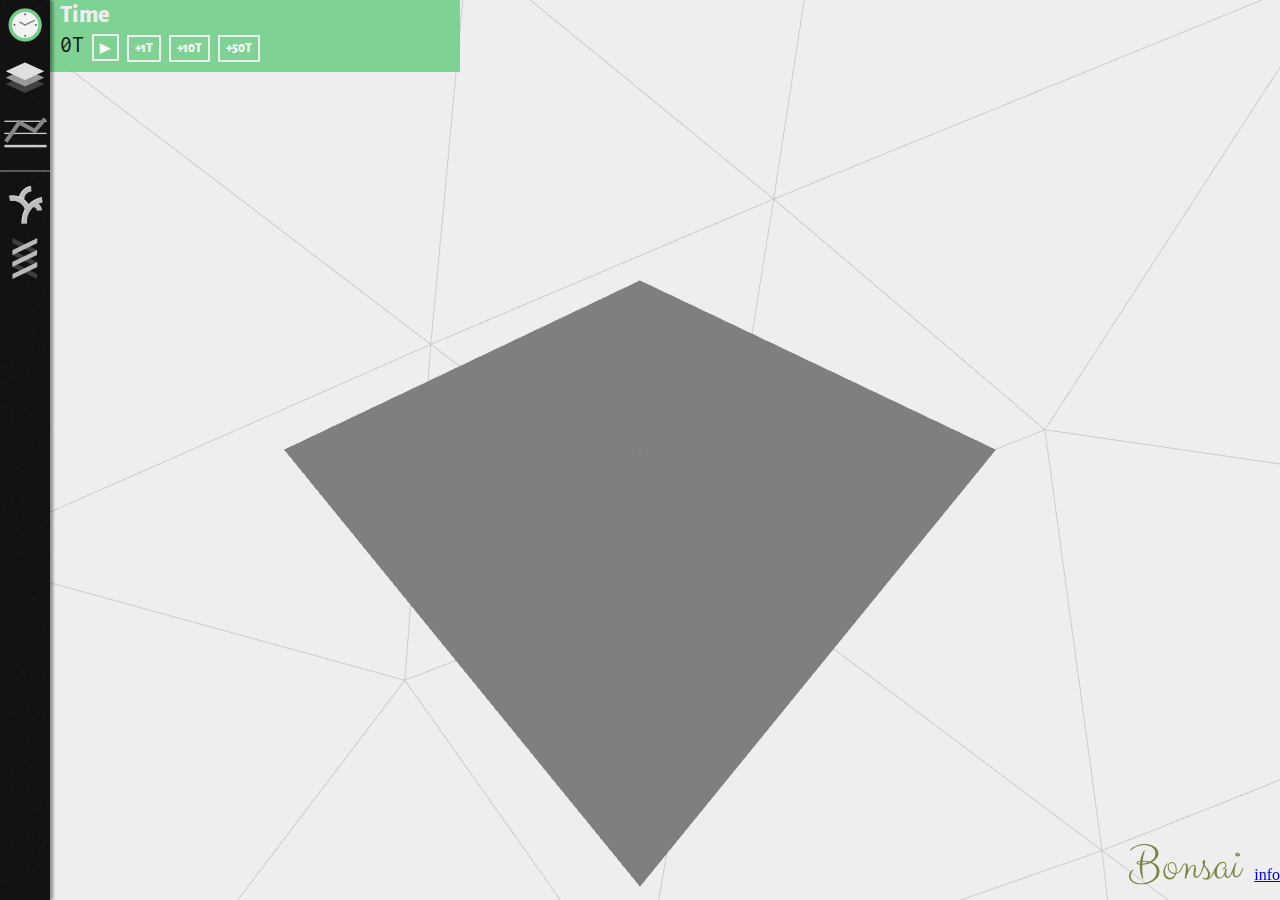
==== playground/index.html @ ae16418e "Add info link." ====
<!DOCTYPE html>
<html>
	<head>
		<title>Bonsai</title>

		<link href="./common.css" rel="stylesheet" type="text/css"/>
		<link rel="icon" href="./favicon.png" type="image/png"/>

		<script src="script/underscore.js"></script>
		<script src="script/underscore.string.min.js"></script>
		<script src="script/stats.min.js"></script>
		<script src="script/three.js"></script>
		<script src="script/TrackballControls.js"></script>
		<script src="script/genome.js"></script>
		<script src="script/chunk.js"></script>
		<script src="script/jquery.js"></script>
		<script src="script/bonsai.js"></script>
	</head>
	<body>
		<div class="logo">
			<span class="logo-text">Bonsai</span>
			<a href="http://www.xanxys.net/bonsai-info">info</a>
		</div>

		<div class="column-buttons">
			<button id="button_toggle_time" class="active"
				title="Open/close time control panel.">
				<img src="icon_time.png"/>
			</button>
			<button id="button_toggle_chunk"
				title="Open/close chunk statistics panel.">
				<img src="icon_chunk.png"/>
			</button>
			<button id="button_toggle_chart"
				title="Open/close energy and population history.">
				<img src="icon_chart.png"/>
			</button>

			<hr/>

			<button id="button_toggle_plant"
				title="Open/close plant statistics.">
				<img src="icon_plant.png"/>
			</button>
			<button id="button_toggle_genome"
				title="Open/close genome view.">
				<img src="icon_genome.png"/>
			</button>
		</div>

		<div class="column-windows">
			<div class="pane-panel bg-time" style="display: block">
				<h1>Time</h1>
				<span id="ui_abs_time">0T</span>
				<button id="button_play">&#x25b6;</button>
				<button id="button_step1">+1T</button>
				<button id="button_step10">+10T</button>
				<button id="button_step50">+50T</button>
			</div>

			<div class="pane-panel bg-chunk">
				<h1>Chunk</h1>
				<pre id="info-chunk"></pre>
			</div>

			<div class="pane-panel bg-chunk debug">
				<h1>Simulation</h1>
				<pre id="info-sim"></pre>
			</div>

			<div class="pane-panel bg-chart">
				<h1>History</h1>
				<div class="figure">
					<canvas width="380" height="120" id="history"></canvas>
				</div>
			</div>

			<div class="pane-panel bg-plant">
				<h1>Plant</h1>
				<pre id="info-plant"></pre>
			</div>

			<div class="pane-panel bg-genome">
				<h1>Genome</h1>
				Click a plant to see its genome.
				<div class="figure">
					<pre id="genome-plant">
					</pre>
				</div>
			</div>
		</div>

		<div id="main"></div>

		<!-- %%$$ANALYTICS$$%% -->
	</body>
</html>
---- playground/common.css ----
@import url(http://fonts.googleapis.com/css?family=Clicker+Script);
@import url(http://fonts.googleapis.com/css?family=Alegreya+Sans:300,800);
@import url(http://fonts.googleapis.com/css?family=Inconsolata:400,700);

html, body {
	margin: 0;
	padding: 0;
	height: 100%;
	overflow: hidden;
}

#main {
	z-index: -1;
	margin: 0;
	padding: 0;
}

canvas {
	display: block;
}

/* Colors
#ad7fa8
#cfbf72
#729fcf
#cf7274
#72cf89

*/

.bg-genome {
	background-color: #ad7fa8;
}

.bg-time {
	background-color: #72cf89;
}

.bg-chunk {
	background-color: #729fcf;
}

.bg-plant {
	background-color: #cfbf72;
}

.bg-chart {
	background-color: #cf7274;
}



/* Basic structure (logo + two columns) */
.logo {
	position: absolute;
	right: 0;
	bottom: 0;
}

.logo-text {
	font-size: 50px;
	position: relative;
	font-family: 'Clicker Script', cursive;
	color: #784;
	margin-right: 10px;
	margin-bottom: 10px;

	text-shadow: 0 0 5px #eee;

	-webkit-touch-callout: none;
	-webkit-user-select: none;
	-khtml-user-select: none;
	-moz-user-select: none;
	-ms-user-select: none;
	user-select: none;
}

.column-buttons {
	position: absolute;
	left: 0;
	top: 0;
	width: 50px;
	height: 100%;

	background: url("dirty_darkgray.png");

	box-shadow: 3px 0 3px 0 rgba(0, 0, 0, 0.4);
	z-index: 3;
}

.column-buttons hr {
	border: none;
	border-bottom: 2px solid rgba(255, 255, 255, 0.3);
}

.column-windows {
	position: absolute;
	left: 50px;
	top: 0;
	width: 5px;
	height: 100%;
}


/* Buttons */
.column-buttons button {
	background: none;
	border: none;
	padding: 0;
	margin: 0;
}

.column-buttons button:focus {
	outline: none;
}

.column-buttons button img {
	-webkit-filter: grayscale(100%);
	-moz-filter: grayscale(100%);
	filter: grayscale(100%);
}

.column-buttons button.active img {
	-webkit-filter: grayscale(0%);
	-moz-filter: grayscale(0%);
	filter: grayscale(0%);
}


/* Windows */
.debug {
	display: none;
}

.pane-panel {
	margin-bottom: 0;
	padding-left: 10px;
	padding-bottom: 10px;

	overflow: hidden;
	width: 400px;
	display: none;
	margin-bottom: 10px;
	min-height: 50px;
	opacity: 0.9;

	font-family: "Inconsolata", sans-serif;
}

.pane-panel h1 {
	font-size: 150%;
	margin-top: 1px;
	margin-bottom: 1px;
	font-family: 'Alegreya Sans', sans-serif;
	font-weight: 800;
	color: #eee;
}

.pane-panel pre {
	margin-top: 0;
	margin-bottom: 0;
}

.figure {
	background-color: #222;
	color: #eee;
}

/* Time Panel */
.bg-time button {
	border: #eee solid 2px;

	height: 2em;

	background: none;
	border-radius: 1px;
	color: white;

	font-family: 'Alegreya Sans', sans-serif;
	font-weight: 800;
}

#ui_abs_time {
	font-size: 150%;
}

#button_play {
	width: 2em;
	height: 2em;
	font-family: sans-serif;
}

/* Plant Panel */
.bg-plant span {
	background-color: #ccc;
	margin-right: 2px;

	font-family: "Inconsolata", sans-serif;
	font-weight: 700;
	font-size: 10px;
}

.bg-plant {
	max-height: 500px;
	overflow: auto;
}

/* Genome Panel */
.bg-genome table {
	border-right: 2px solid #ccc;
	display: inline-block;
}

.bg-genome td {
	padding-top: 0;
	padding-bottom: 0;
}

.bg-genome table tr:first-child {
	font-family: "Inconsolata", sans-serif;
	font-weight: 700;
	font-size: 10px;
}

.bg-genome table tr:not(first-child) {
	font-family: 'Alegreya Sans', sans-serif;
	font-weight: 300;
	font-size: 8px;
}

.ct-intrinsic {
	background-color: #341;
}

.ct-compound {
	background-color: #79c;
}

.ct-standard {
	background-color: #673;
}

.ct-unknown {
	background-color: #a33;
}


/*  */
.credit {
	position: absolute;
	right: 0;
	bottom: 0;
}
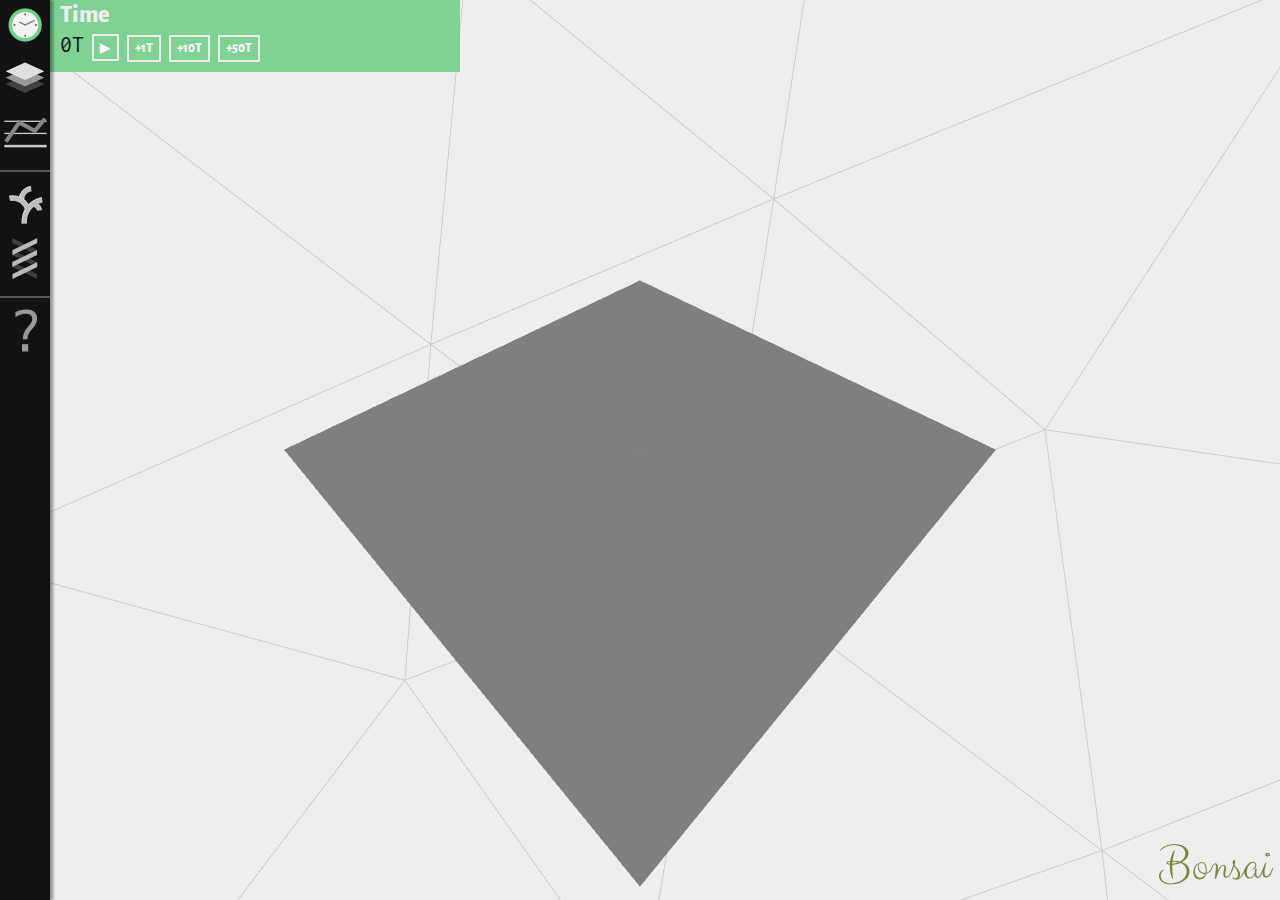
==== commit e8aeb7b6: "Replace info link w/ about panel." ====
--- a/playground/index.html
+++ b/playground/index.html
@@ -1,7 +1,9 @@
 <!DOCTYPE html>
-<html>
+<html lang="en">
 	<head>
 		<title>Bonsai</title>
+		
+		<meta charset="utf-8"/>
 
 		<link href="./common.css" rel="stylesheet" type="text/css"/>
 		<link rel="icon" href="./favicon.png" type="image/png"/>
@@ -19,7 +21,7 @@
 	<body>
 		<div class="logo">
 			<span class="logo-text">Bonsai</span>
-			<a href="http://www.xanxys.net/bonsai-info">info</a>
+			<!-- <a href="http://www.xanxys.net/bonsai-info">info</a> -->
 		</div>
 
 		<div class="column-buttons">
@@ -45,6 +47,13 @@
 			<button id="button_toggle_genome"
 				title="Open/close genome view.">
 				<img src="icon_genome.png"/>
+			</button>
+
+			<hr/>
+
+			<button id="button_toggle_about"
+				title="Open/close about.">
+				<img src="icon_about.png"/>
 			</button>
 		</div>
 
@@ -88,6 +97,78 @@
 					</pre>
 				</div>
 			</div>
+
+			<div class="pane-panel bg-about">
+				<h1>About</h1>
+				<h2>What's this?</h2>
+				<p>
+				Bonsai is primarily a plant evolution simulator,
+				and partly a tech demo of HTML5.
+				</p>
+				<p>
+				For now, you can just watch plants reproduce (and die).
+				You can also click plant to inspect its genome, signals, stats etc.
+				Simulated factors are energy, mutation, and in-cell signaling based growth.
+				</p>
+
+				<h2>Plant Model</h2>
+				<p>
+				A plant consists of organ-scale cells, each of them contains
+				set of signals. A plant also has a single scalar energy, which is shared among the all cells in the plant.
+				</p>
+
+				<h2>Energy Model</h2>
+				<p>
+				In bonsai, each plant has stored energy which changes over time from several factors. Only way to produce energy is via photosynthesis, and it's simulated by number of rays hitting cells that contains chloroplast. (it also affects shadow)
+				</p>
+				
+				<p>
+				Everything else (including mere existence) costs energy and
+				plants with low energy turns blue and eventually dies.
+				</p>
+				
+				<h2>Cell Model</h2>
+				A cell contains signals, which is a string of alphabets. Signals are generated by expression of a gene.
+				
+				<p>
+				Genome consists of gene, and each gene looks like
+				(condition, production). Condition determines a probability of generating the signals in production term, by 
+				multiplying concentration of each signal.
+				</p>
+
+				<p>
+				Some signals have special builtin meanings:
+				<ul>
+					<li>g: growth factor determined by plant age</li>
+					<li>iα: 1 - probability of α</li>
+					<li>p: multiply 0.5</li>
+					<li>d**: produce new cell</li>
+					<li>rα: delete signal α</li>
+					<li>chlr: act as chloroplast</li>
+					<li>x,y,z: grow in specified direction</li>
+				</ul>
+
+
+				<h2>Problems...?</h2>
+				<p>
+				You need a browser with WebGL &amp; Web Worker support.
+				Also bonsai is only tested on Chrome/Linux.
+				</p>
+				
+				<p>
+				If something seems wrong, your options are:
+				<ol>
+					<li>Try using <a href="https://google.com/chrome">Chrome</a></li>
+					<li>Raise <a href="https://bitbucket.org/xanxys/bonsai/issues">an Issue</a> (or send a pull request fixing it)</li>
+					<li>Just give up</li>
+				</ol>
+				</p>
+
+				<h2>Liked?</h2>
+				<a href="https://twitter.com/share" class="twitter-share-button" data-text="Bonsai" data-via="xanxys_" data-count="none">Tweet</a>
+<script>!function(d,s,id){var js,fjs=d.getElementsByTagName(s)[0],p=/^http:/.test(d.location)?'http':'https';if(!d.getElementById(id)){js=d.createElement(s);js.id=id;js.src=p+'://platform.twitter.com/widgets.js';fjs.parentNode.insertBefore(js,fjs);}}(document, 'script', 'twitter-wjs');</script>
+
+			</div>
 		</div>
 
 		<div id="main"></div>
--- a/playground/common.css
+++ b/playground/common.css
@@ -48,7 +48,9 @@
 	background-color: #cf7274;
 }
 
-
+.bg-about {
+	background-color: #729fcf;
+}
 
 /* Basic structure (logo + two columns) */
 .logo {
@@ -156,6 +158,15 @@
 	color: #eee;
 }
 
+.pane-panel h2 {
+	font-size: 120%;
+	margin-top: 1px;
+	margin-bottom: 0;
+	font-family: 'Alegreya Sans', sans-serif;
+	font-weight: 800;
+	color: #ccc;
+}
+
 .pane-panel pre {
 	margin-top: 0;
 	margin-bottom: 0;
@@ -244,6 +255,16 @@
 	background-color: #a33;
 }
 
+/* about panel */
+.bg-about {
+	width: 600px;
+	font-family: 'Alegreya Sans', sans-serif;
+}
+
+.bg-about p {
+	margin-top: 0;
+	margin-bottom: 0.4em;
+}
 
 /*  */
 .credit {
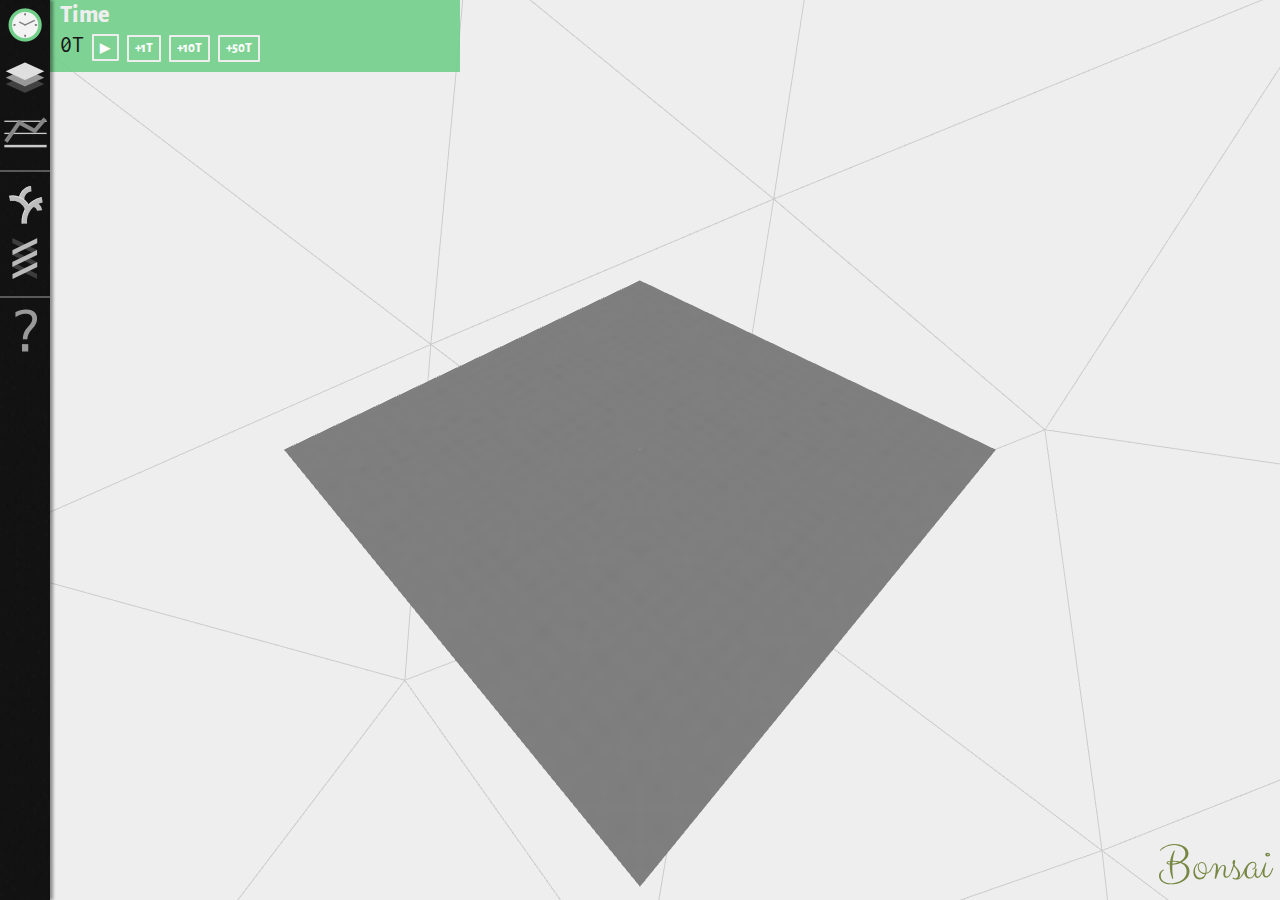
==== commit 7ce30929: "Integrate ammo.js stepping." ====
--- a/playground/index.html
+++ b/playground/index.html
@@ -2,7 +2,7 @@
 <html lang="en">
 	<head>
 		<title>Bonsai</title>
-		
+
 		<meta charset="utf-8"/>
 
 		<link href="./common.css" rel="stylesheet" type="text/css"/>
@@ -87,6 +87,8 @@
 			<div class="pane-panel bg-plant">
 				<h1>Plant</h1>
 				<pre id="info-plant"></pre>
+
+				<button id="button_kill">Kill</button>
 			</div>
 
 			<div class="pane-panel bg-genome">
@@ -121,31 +123,33 @@
 				<p>
 				In bonsai, each plant has stored energy which changes over time from several factors. Only way to produce energy is via photosynthesis, and it's simulated by number of rays hitting cells that contains chloroplast. (it also affects shadow)
 				</p>
-				
+
 				<p>
 				Everything else (including mere existence) costs energy and
 				plants with low energy turns blue and eventually dies.
 				</p>
-				
+
 				<h2>Cell Model</h2>
 				A cell contains signals, which is a string of alphabets. Signals are generated by expression of a gene.
-				
+
 				<p>
 				Genome consists of gene, and each gene looks like
-				(condition, production). Condition determines a probability of generating the signals in production term, by 
+				(condition, production). Condition determines a probability of generating the signals in production term, by
 				multiplying concentration of each signal.
 				</p>
 
 				<p>
 				Some signals have special builtin meanings:
 				<ul>
-					<li>g: growth factor determined by plant age</li>
-					<li>iα: 1 - probability of α</li>
-					<li>p: multiply 0.5</li>
-					<li>d**: produce new cell</li>
-					<li>rα: delete signal α</li>
-					<li>chlr: act as chloroplast</li>
-					<li>x,y,z: grow in specified direction</li>
+					<li><span class="gene">g</span>: growth factor determined by plant age</li>
+					<li><span class="gene">iα</span>: 1 - probability of α</li>
+					<li><span class="gene">p</span>: multiply 0.5</li>
+					<li><span class="gene">dαβ</span>: produce new cell containing signal α in direction β</li>
+					<li><span class="gene">rα</span>: delete signal α</li>
+					<li><span class="gene">chlr</span>: act as chloroplast</li>
+					<li><span class="gene">x</span>,
+						<span class="gene">y</span>,
+						<span class="gene">z</span>: grow in specified direction</li>
 				</ul>
 
 
@@ -154,7 +158,7 @@
 				You need a browser with WebGL &amp; Web Worker support.
 				Also bonsai is only tested on Chrome/Linux.
 				</p>
-				
+
 				<p>
 				If something seems wrong, your options are:
 				<ol>
@@ -175,4 +179,4 @@
 
 		<!-- %%$$ANALYTICS$$%% -->
 	</body>
-</html>+</html>
--- a/playground/common.css
+++ b/playground/common.css
@@ -177,8 +177,7 @@
 	color: #eee;
 }
 
-/* Time Panel */
-.bg-time button {
+.pane-panel button {
 	border: #eee solid 2px;
 
 	height: 2em;
@@ -191,6 +190,7 @@
 	font-weight: 800;
 }
 
+/* Time Panel */
 #ui_abs_time {
 	font-size: 150%;
 }
@@ -266,6 +266,11 @@
 	margin-bottom: 0.4em;
 }
 
+.bg-about li .gene {
+	font-family: "Inconsolata", sans-serif;
+	font-weight: 700;
+}
+
 /*  */
 .credit {
 	position: absolute;
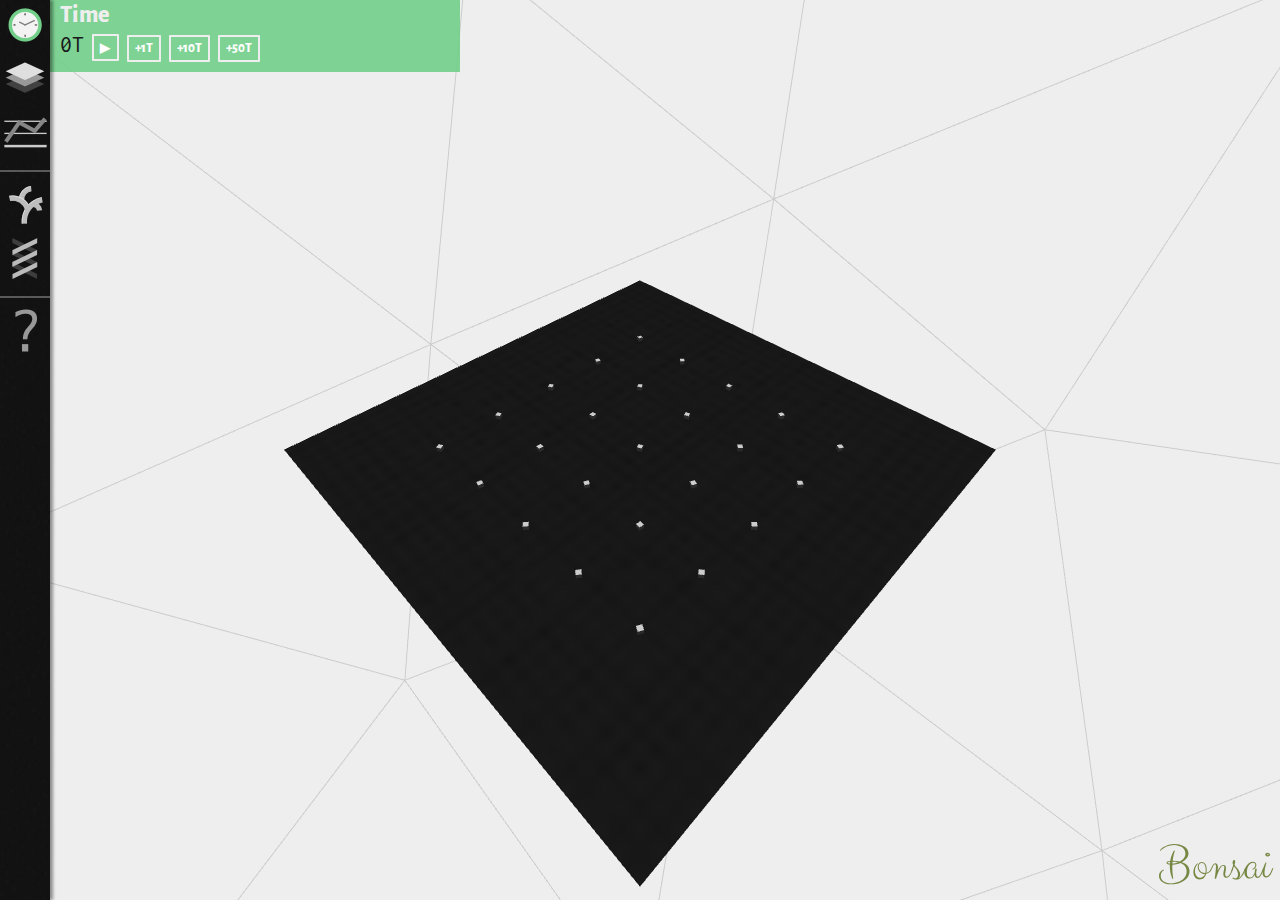
==== commit a120336d: "Cleanup" ====
--- a/playground/index.html
+++ b/playground/index.html
@@ -1,182 +1,186 @@
 <!DOCTYPE html>
 <html lang="en">
-	<head>
-		<title>Bonsai</title>
 
-		<meta charset="utf-8"/>
+<head>
+	<title>Bonsai</title>
 
-		<link href="./common.css" rel="stylesheet" type="text/css"/>
-		<link rel="icon" href="./favicon.png" type="image/png"/>
+	<meta charset="utf-8" />
 
-		<script src="script/underscore.js"></script>
-		<script src="script/underscore.string.min.js"></script>
-		<script src="script/stats.min.js"></script>
-		<script src="script/three.js"></script>
-		<script src="script/TrackballControls.js"></script>
-		<script src="script/genome.js"></script>
-		<script src="script/chunk.js"></script>
-		<script src="script/jquery.js"></script>
-		<script src="script/bonsai.js"></script>
-	</head>
-	<body>
-		<div class="logo">
-			<span class="logo-text">Bonsai</span>
-			<!-- <a href="http://www.xanxys.net/bonsai-info">info</a> -->
+	<link href="./common.css" rel="stylesheet" type="text/css" />
+	<link rel="icon" href="./favicon.png" type="image/png" />
+
+	<script src="script/underscore.js"></script>
+	<script src="script/underscore.string.min.js"></script>
+	<script src="script/stats.min.js"></script>
+	<script src="script/three.js"></script>
+	<script src="script/TrackballControls.js"></script>
+	<script src="script/genome.js"></script>
+	<script src="script/chunk.js"></script>
+	<script src="script/jquery.js"></script>
+	<script src="script/bonsai.js"></script>
+</head>
+
+<body>
+	<div class="logo">
+		<span class="logo-text">Bonsai</span>
+		<!-- <a href="http://www.xanxys.net/bonsai-info">info</a> -->
+	</div>
+
+	<div class="column-buttons">
+		<button id="button_toggle_time" class="active" title="Open/close time control panel.">
+			<img src="icon_time.png" />
+		</button>
+		<button id="button_toggle_chunk" title="Open/close chunk statistics panel.">
+			<img src="icon_chunk.png" />
+		</button>
+		<button id="button_toggle_chart" title="Open/close energy and population history.">
+			<img src="icon_chart.png" />
+		</button>
+
+		<hr />
+
+		<button id="button_toggle_plant" title="Open/close plant statistics.">
+			<img src="icon_plant.png" />
+		</button>
+		<button id="button_toggle_genome" title="Open/close genome view.">
+			<img src="icon_genome.png" />
+		</button>
+
+		<hr />
+
+		<button id="button_toggle_about" title="Open/close about.">
+			<img src="icon_about.png" />
+		</button>
+	</div>
+
+	<div class="column-windows">
+		<div class="pane-panel bg-time" style="display: block">
+			<h1>Time</h1>
+			<span id="ui_abs_time">0T</span>
+			<button id="button_play">&#x25b6;</button>
+			<button id="button_step1">+1T</button>
+			<button id="button_step10">+10T</button>
+			<button id="button_step50">+50T</button>
 		</div>
 
-		<div class="column-buttons">
-			<button id="button_toggle_time" class="active"
-				title="Open/close time control panel.">
-				<img src="icon_time.png"/>
-			</button>
-			<button id="button_toggle_chunk"
-				title="Open/close chunk statistics panel.">
-				<img src="icon_chunk.png"/>
-			</button>
-			<button id="button_toggle_chart"
-				title="Open/close energy and population history.">
-				<img src="icon_chart.png"/>
-			</button>
-
-			<hr/>
-
-			<button id="button_toggle_plant"
-				title="Open/close plant statistics.">
-				<img src="icon_plant.png"/>
-			</button>
-			<button id="button_toggle_genome"
-				title="Open/close genome view.">
-				<img src="icon_genome.png"/>
-			</button>
-
-			<hr/>
-
-			<button id="button_toggle_about"
-				title="Open/close about.">
-				<img src="icon_about.png"/>
-			</button>
+		<div class="pane-panel bg-chunk">
+			<h1>Chunk</h1>
+			<pre id="info-chunk"></pre>
 		</div>
 
-		<div class="column-windows">
-			<div class="pane-panel bg-time" style="display: block">
-				<h1>Time</h1>
-				<span id="ui_abs_time">0T</span>
-				<button id="button_play">&#x25b6;</button>
-				<button id="button_step1">+1T</button>
-				<button id="button_step10">+10T</button>
-				<button id="button_step50">+50T</button>
+		<div class="pane-panel bg-chunk debug">
+			<h1>Simulation</h1>
+			<pre id="info-sim"></pre>
+		</div>
+
+		<div class="pane-panel bg-chart">
+			<h1>History</h1>
+			<div class="figure">
+				<canvas width="380" height="120" id="history"></canvas>
 			</div>
+		</div>
 
-			<div class="pane-panel bg-chunk">
-				<h1>Chunk</h1>
-				<pre id="info-chunk"></pre>
+		<div class="pane-panel bg-plant">
+			<h1>Plant</h1>
+			<pre id="info-plant"></pre>
+
+			<button id="button_kill">Kill</button>
+		</div>
+
+		<div class="pane-panel bg-genome">
+			<h1>Genome</h1>
+			Click a plant to see its genome.
+			<div class="figure">
+				<pre id="genome-plant">
+					</pre>
 			</div>
+		</div>
 
-			<div class="pane-panel bg-chunk debug">
-				<h1>Simulation</h1>
-				<pre id="info-sim"></pre>
-			</div>
-
-			<div class="pane-panel bg-chart">
-				<h1>History</h1>
-				<div class="figure">
-					<canvas width="380" height="120" id="history"></canvas>
-				</div>
-			</div>
-
-			<div class="pane-panel bg-plant">
-				<h1>Plant</h1>
-				<pre id="info-plant"></pre>
-
-				<button id="button_kill">Kill</button>
-			</div>
-
-			<div class="pane-panel bg-genome">
-				<h1>Genome</h1>
-				Click a plant to see its genome.
-				<div class="figure">
-					<pre id="genome-plant">
-					</pre>
-				</div>
-			</div>
-
-			<div class="pane-panel bg-about">
-				<h1>About</h1>
-				<h2>What's this?</h2>
-				<p>
+		<div class="pane-panel bg-about">
+			<h1>About</h1>
+			<h2>What's this?</h2>
+			<p>
 				Bonsai is primarily a plant evolution simulator,
 				and partly a tech demo of HTML5.
-				</p>
-				<p>
+			</p>
+			<p>
 				For now, you can just watch plants reproduce (and die).
 				You can also click plant to inspect its genome, signals, stats etc.
 				Simulated factors are energy, mutation, and in-cell signaling based growth.
-				</p>
+			</p>
 
-				<h2>Plant Model</h2>
-				<p>
+			<h2>Plant Model</h2>
+			<p>
 				A plant consists of organ-scale cells, each of them contains
-				set of signals. A plant also has a single scalar energy, which is shared among the all cells in the plant.
-				</p>
+				set of signals. A plant also has a single scalar energy, which is shared among the all cells in the
+				plant.
+			</p>
 
-				<h2>Energy Model</h2>
-				<p>
-				In bonsai, each plant has stored energy which changes over time from several factors. Only way to produce energy is via photosynthesis, and it's simulated by number of rays hitting cells that contains chloroplast. (it also affects shadow)
-				</p>
+			<h2>Energy Model</h2>
+			<p>
+				In bonsai, each plant has stored energy which changes over time from several factors. Only way to
+				produce energy is via photosynthesis, and it's simulated by number of rays hitting cells that contains
+				chloroplast. (it also affects shadow)
+			</p>
 
-				<p>
+			<p>
 				Everything else (including mere existence) costs energy and
 				plants with low energy turns blue and eventually dies.
-				</p>
+			</p>
 
-				<h2>Cell Model</h2>
-				A cell contains signals, which is a string of alphabets. Signals are generated by expression of a gene.
+			<h2>Cell Model</h2>
+			A cell contains signals, which is a string of alphabets. Signals are generated by expression of a gene.
 
-				<p>
+			<p>
 				Genome consists of gene, and each gene looks like
-				(condition, production). Condition determines a probability of generating the signals in production term, by
+				(condition, production). Condition determines a probability of generating the signals in production
+				term, by
 				multiplying concentration of each signal.
-				</p>
+			</p>
 
-				<p>
+			<p>
 				Some signals have special builtin meanings:
-				<ul>
-					<li><span class="gene">g</span>: growth factor determined by plant age</li>
-					<li><span class="gene">iα</span>: 1 - probability of α</li>
-					<li><span class="gene">p</span>: multiply 0.5</li>
-					<li><span class="gene">dαβ</span>: produce new cell containing signal α in direction β</li>
-					<li><span class="gene">rα</span>: delete signal α</li>
-					<li><span class="gene">chlr</span>: act as chloroplast</li>
-					<li><span class="gene">x</span>,
-						<span class="gene">y</span>,
-						<span class="gene">z</span>: grow in specified direction</li>
-				</ul>
+			<ul>
+				<li><span class="gene">g</span>: growth factor determined by plant age</li>
+				<li><span class="gene">iα</span>: 1 - probability of α</li>
+				<li><span class="gene">p</span>: multiply 0.5</li>
+				<li><span class="gene">dαβ</span>: produce new cell containing signal α in direction β</li>
+				<li><span class="gene">rα</span>: delete signal α</li>
+				<li><span class="gene">chlr</span>: act as chloroplast</li>
+				<li><span class="gene">x</span>,
+					<span class="gene">y</span>,
+					<span class="gene">z</span>: grow in specified direction
+				</li>
+			</ul>
 
 
-				<h2>Problems...?</h2>
-				<p>
+			<h2>Problems...?</h2>
+			<p>
 				You need a browser with WebGL &amp; Web Worker support.
 				Also bonsai is only tested on Chrome/Linux.
-				</p>
+			</p>
 
-				<p>
+			<p>
 				If something seems wrong, your options are:
-				<ol>
-					<li>Try using <a href="https://google.com/chrome">Chrome</a></li>
-					<li>Raise <a href="https://bitbucket.org/xanxys/bonsai/issues">an Issue</a> (or send a pull request fixing it)</li>
-					<li>Just give up</li>
-				</ol>
-				</p>
+			<ol>
+				<li>Try using <a href="https://google.com/chrome">Chrome</a></li>
+				<li>Raise <a href="https://bitbucket.org/xanxys/bonsai/issues">an Issue</a> (or send a pull request
+					fixing it)</li>
+				<li>Just give up</li>
+			</ol>
+			</p>
 
-				<h2>Liked?</h2>
-				<a href="https://twitter.com/share" class="twitter-share-button" data-text="Bonsai" data-via="xanxys_" data-count="none">Tweet</a>
-<script>!function(d,s,id){var js,fjs=d.getElementsByTagName(s)[0],p=/^http:/.test(d.location)?'http':'https';if(!d.getElementById(id)){js=d.createElement(s);js.id=id;js.src=p+'://platform.twitter.com/widgets.js';fjs.parentNode.insertBefore(js,fjs);}}(document, 'script', 'twitter-wjs');</script>
+			<h2>Liked?</h2>
+			<a href="https://twitter.com/share" class="twitter-share-button" data-text="Bonsai" data-via="xanxys_"
+				data-count="none">Tweet</a>
+			<script>!function (d, s, id) { var js, fjs = d.getElementsByTagName(s)[0], p = /^http:/.test(d.location) ? 'http' : 'https'; if (!d.getElementById(id)) { js = d.createElement(s); js.id = id; js.src = p + '://platform.twitter.com/widgets.js'; fjs.parentNode.insertBefore(js, fjs); } }(document, 'script', 'twitter-wjs');</script>
 
-			</div>
 		</div>
+	</div>
 
-		<div id="main"></div>
+	<div id="main"></div>
 
-		<!-- %%$$ANALYTICS$$%% -->
-	</body>
-</html>
+	<!-- %%$$ANALYTICS$$%% -->
+</body>
+
+</html>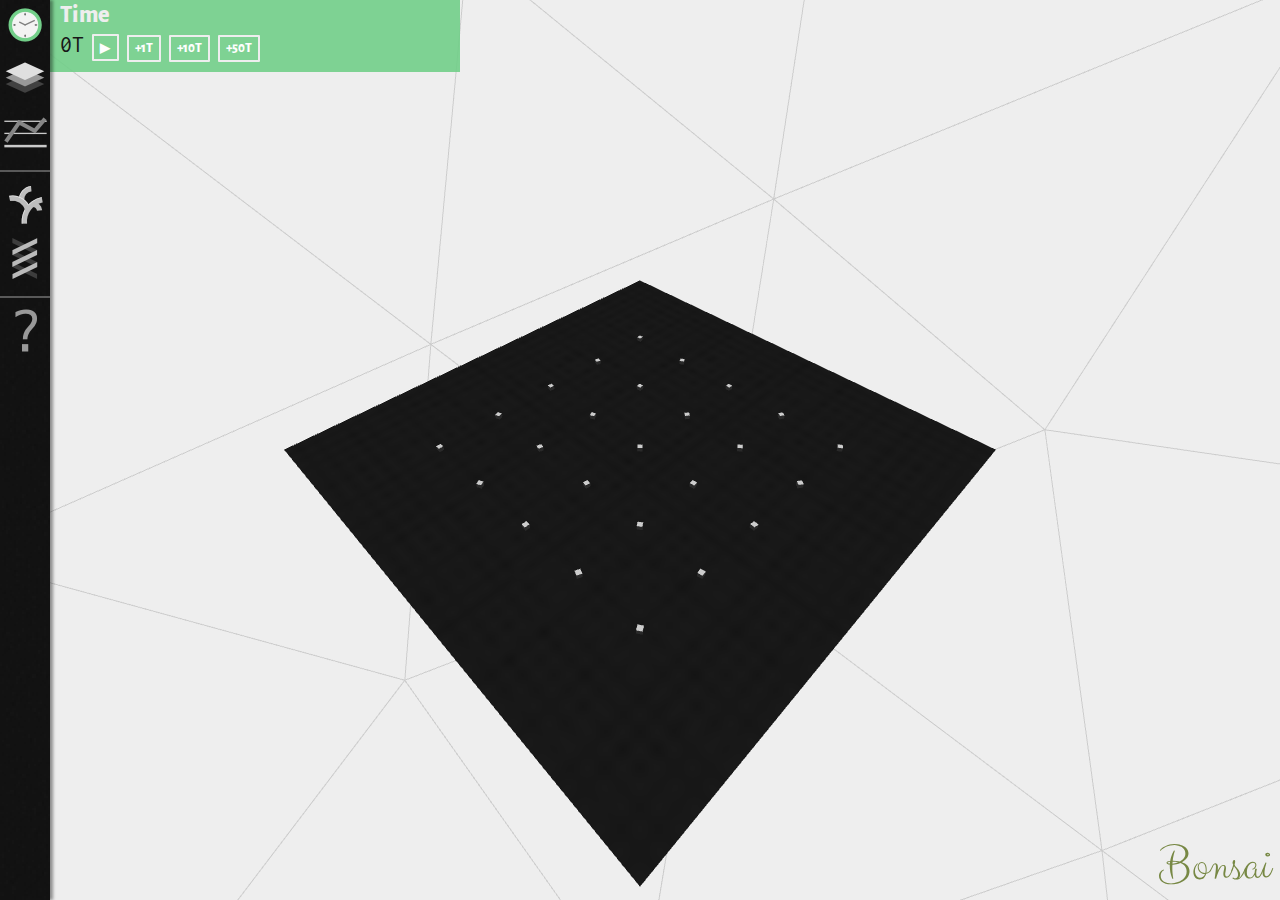
==== commit 340d9ebd: "Remove underscore.js dependency" ====
--- a/playground/index.html
+++ b/playground/index.html
@@ -9,8 +9,6 @@
 	<link href="./common.css" rel="stylesheet" type="text/css" />
 	<link rel="icon" href="./favicon.png" type="image/png" />
 
-	<script src="script/underscore.js"></script>
-	<script src="script/underscore.string.min.js"></script>
 	<script src="script/stats.min.js"></script>
 	<script src="script/three.js"></script>
 	<script src="script/TrackballControls.js"></script>
@@ -91,8 +89,7 @@
 			<h1>Genome</h1>
 			Click a plant to see its genome.
 			<div class="figure">
-				<pre id="genome-plant">
-					</pre>
+				<pre id="genome-plant"></pre>
 			</div>
 		</div>
 
